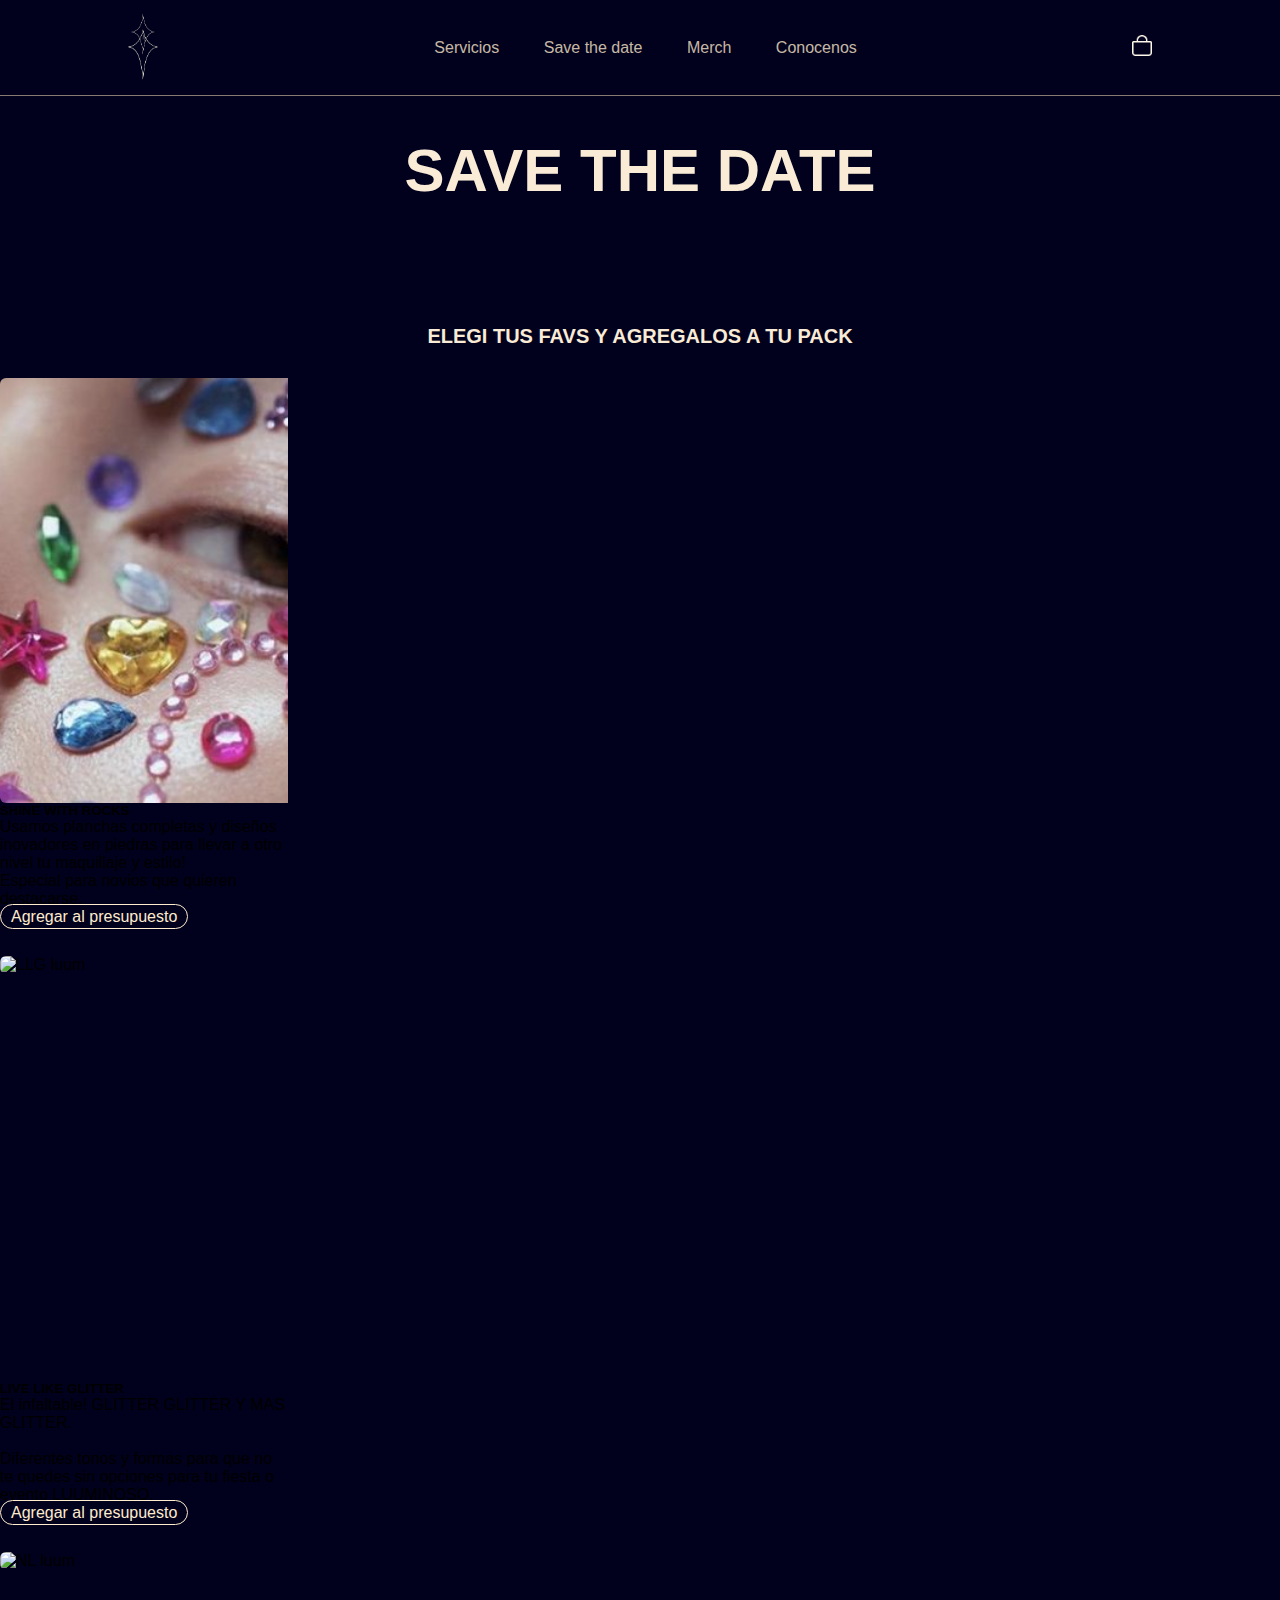
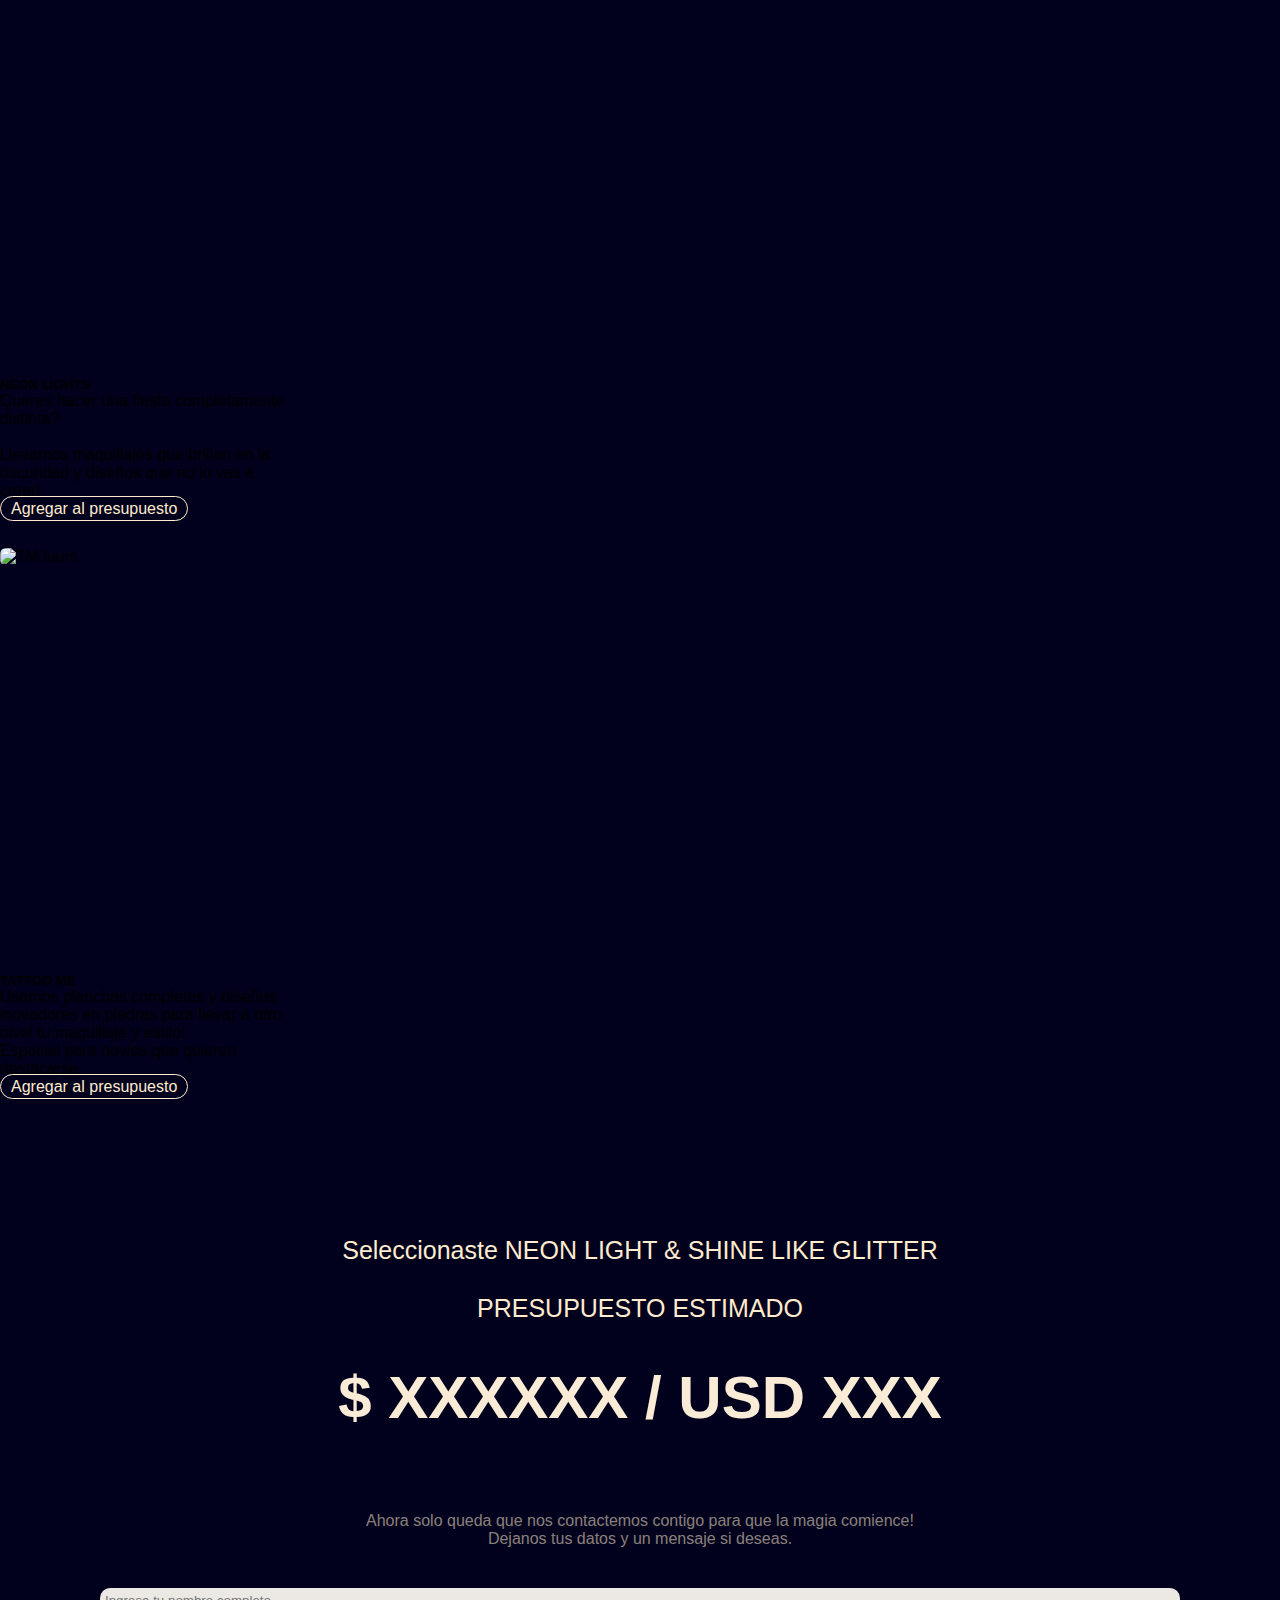
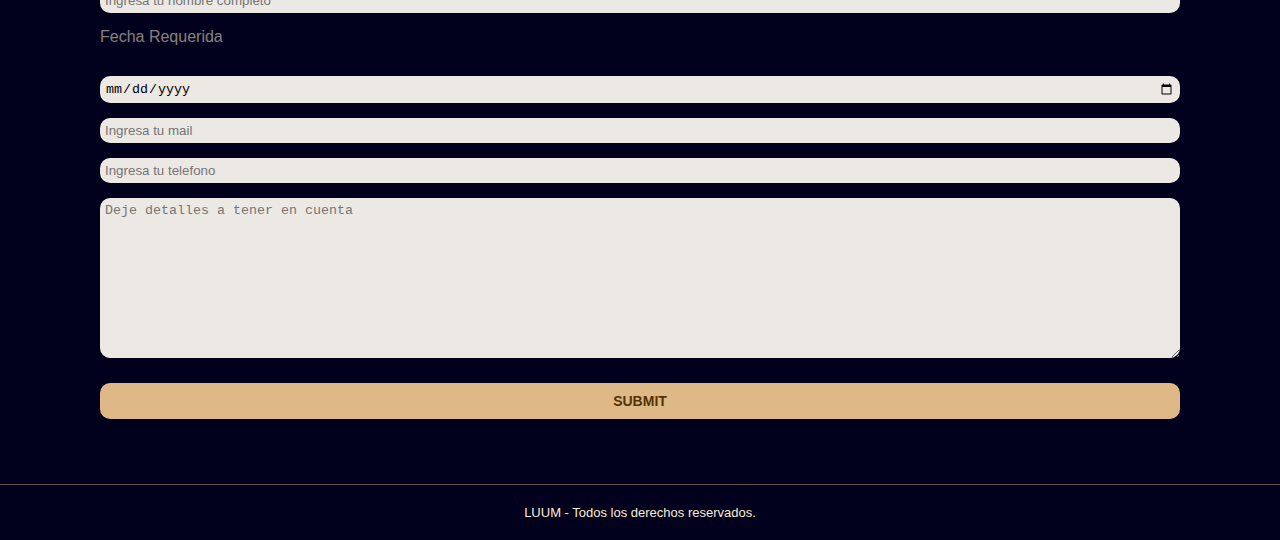
==== html/savethedate.html @ 1f5cb439 "2da preentrega-agustina-luque 02" ====
<!DOCTYPE html>
<html lang="en">
<head>
    <meta charset="UTF-8">
    <meta name="viewport" content="width=device-width, initial-scale=1.0">
    <title>SAVE THE DATE</title>
    <link href="https://cdn.jsdelivr.net/npm/bootstrap@5.3.2/dist/css/bootstrap.min.css" rel="stylesheet" integrity="sha384-T3c6CoIi6uLrA9TneNEoa7RxnatzjcDSCmG1MXxSR1GAsXEV/Dwwykc2MPK8M2HN" crossorigin="anonymous">
    <link rel="stylesheet" href="../css/style.css">
</head>
<body class="container-fluid">
  <header class="header">
    <div class="logo">
      <a href="../index.html"><img src="../img/logo.png" alt="Logo LUMM"></a>
    </div>
    <nav>
      <ul class="nav-links">
        <li><a href="../html/servicios.html">Servicios</a></li>
        <li><a href="../html/savethedate.html">Save the date</a></li>
        <li><a href="../html/merch.html">Merch</a></li>
        <li><a href="../html/conocenos.html">Conocenos</a></li>
      </ul>            
    </nav>
    <a class="btn" href="#"><button><img class="bag" src="../img/bag-w.png" alt="Bolsa de compras"></button></a>
  </header>

  <main>
    <h1 class="titulo">SAVE THE DATE</h1>
    <h2 class="subTitulo middle">ELEGI TUS FAVS Y AGREGALOS A TU PACK</h2>

    <div class="contenedorCards">
      <div class="container">
        <div class="row">

          <div class="col-md-6 col-lg-6 col-sm-12 col-xl-4 col-xxl-3">
            <div class="card card_product" style="width: 18rem;">
              <div class="imagen_card">
                <img class="imgMerchyServicio" src="../img/shinewithrocks.png" alt="SWR luum">
              </div>
              <div class="card-body">
                <h5 class="tituloCard">SHINE WITH ROCKS</h5>
                <p class="card-text">Usamos planchas completas y diseños inovadores en piedras para llevar a otro nivel tu maquillaje y estilo! <br> Especial para novios que quieren destacarse.</p>
                <a href="#" class="btn btn-primary btnCard">Agregar al presupuesto</a>
              </div>
            </div>
          </div>

          <div class="col-md-6 col-lg-6 col-sm-12 col-xl-4 col-xxl-3">
            <div class="card card_product" style="width: 18rem;">
              <div class="imagen_card">
                <img class="imgMerchyServicio" src="../img/liveLikeGlitter.png" alt="LLG luum">
              </div>
              <div class="card-body">
                <h5 class="tituloCard">LIVE LIKE GLITTER</h5>
                <p class="card-text">El infaltable! GLITTER GLITTER Y MAS GLITTER. <br><br> Diferentes tonos y formas para que no te quedes sin opciones para tu fiesta o evento LUUMINOSO.</p>
                <a href="#" class="btn btn-primary btnCard">Agregar al presupuesto</a>
              </div>
            </div>
          </div>

          <div class="col-md-6 col-lg-6 col-sm-12 col-xl-4 col-xxl-3">

            <div class="card card_product" style="width: 18rem;">
              <div class="imagen_card">
                <img class="imgMerchyServicio" src="../img/neonLights.png" alt="NL luum">
              </div>
              <div class="card-body">
                <h5 class="tituloCard">NEON LIGHTS</h5>
                <p class="card-text">Queres hacer una fiesta completamente distinta? <br><br> Llevamos maquillajes que brillan en la oscuridad y diseños que no lo vas a creer!</p>
                <a href="#" class="btn btn-primary btnCard">Agregar al presupuesto</a>
              </div>
            </div>
          </div>

          <div class="col-md-6 col-lg-6 col-sm-12 col-xl-4 col-xxl-3">
            <div class="card card_product" style="width: 18rem;">
              <div class="imagen_card">
                <img class="imgMerchyServicio" src="../img/tattooMe.png" alt="TM luum">
              </div>
              <div class="card-body">
                <h5 class="tituloCard">TATTOO ME</h5>
                <p class="card-text">Usamos planchas completas y diseños inovadores en piedras para llevar a otro nivel tu maquillaje y estilo! <br> Especial para novios que quieren destacarse.</p>
                <a href="#" class="btn btn-primary btnCard">Agregar al presupuesto</a>
              </div>
            </div>
          </div>
        </div>
      </div>
    </div>

    <div class="border">
    <h2 class="subTituloNormal">Seleccionaste NEON LIGHT & SHINE LIKE GLITTER<br><br>PRESUPUESTO ESTIMADO</h2>
    <p class="Precio">$ XXXXXX / USD XXX</p>
    </div>       
     
        
    <form class="form">
      <p class="texto middle">Ahora solo queda que nos contactemos contigo para que la magia comience!<br>Dejanos tus datos y un mensaje si deseas.</p>

      <div class="inputGroup">
        <input type="text" id="nombrecompleto" placeholder="Ingresa tu nombre completo">
        <label for="fecharequerida" class="texto">Fecha Requerida</label>
        <input type="date" name="fecharequerida" id="fecharequerida">
        <input type="email" name="mail" id="mail" placeholder="Ingresa tu mail">
        <input type="number" name="telefono" id="telefono" placeholder="Ingresa tu telefono">
        <textarea name="" id="" cols="30" rows="10" placeholder="Deje detalles a tener en cuenta"></textarea>
        <input class="btnForm" type="submit">
      </div>
      
    </form>
  </main>

  <footer class="footer">
    <p> LUUM - Todos los derechos reservados. </p>
  </footer>
  
  <script src="https://cdn.jsdelivr.net/npm/bootstrap@5.3.2/dist/js/bootstrap.bundle.min.js" integrity="sha384-C6RzsynM9kWDrMNeT87bh95OGNyZPhcTNXj1NW7RuBCsyN/o0jlpcV8Qyq46cDfL" crossorigin="anonymous"></script>
</body>
</html>
---- css/style.css ----
* {
  margin: 0;
  padding: 0;
}

@import url("https://fonts.googleapis.com/css2?family=Quicksand:wght@300&display=swap");




/* BODY */
body {
  background-color: rgb(1, 1, 29);
  font-family: "Quicksand", sans-serif;
}




/* HEADER */
.header {
  background-color: rgb(1, 1, 29);
  display: flex;
  justify-content: space-between;
  align-items: center;
  height: 85px;
  padding: 5px 10%;
  border-bottom: 1px solid rgba(211, 189, 158, 0.644);
}
.logo {
  cursor: pointer;
}
.logo img {
  height: 70px;
  width: auto;
  transition: all 0.3s;
}
.logo img:hover {
  transform: scale(1.2);
}
.header .nav-links {
  list-style: none;
}
.header .nav-links li {
  display: inline-block;
  padding: 0 20px;
}
.header .nav-links li:hover {
  transform: scale(1.1);
}
.header .nav-links a {
  font-size: 700;
  color: rgba(255, 235, 205, 0.795);
  text-decoration: none;
}

.header .nav-links li a:hover {
  color: rgba(207, 176, 133, 0.76);
}
.bag {
  width: 20px;
  cursor: pointer;
  transition: all 0.3s;
}
.btn button {
  margin-left: auto;
  font-weight: 700;
  background-color: rgb(1, 1, 29);
  border: none;
  border-radius: 50px;
  cursor: pointer;
  transition: all 0.3s ease 0s;
}

.btn button:hover {
  transform: scale(1.5, 1.5);
}




/* FOOTER */
.footer {
  color: blanchedalmond;
  font-weight: lighter;
  text-align: center;
  font-size: small;
  margin-top: 50px;
  padding: 20px;
  border-top: 1px solid rgba(148, 132, 110, 0.644);
}




/* TEXTOS */
.titulo {
  font-size: 60px;
  color: antiquewhite;
  text-align: center;
  font-weight: bold;
  font-family: Helvetica;
  margin-bottom: 120px;
  margin-top: 40px;
}
.subTitulo {
  font-size: 20px;
  color: antiquewhite;
  text-align: left;
  font-weight: bold;
  font-family: Helvetica;
  margin-bottom: 10px;
}
.texto {
  color: rgba(255, 235, 205, 0.554);
  margin-bottom: 30px;
}




/* CARDS */
.contenedorCards {
  display: flex;
  justify-content: space-between;
  margin-top: 30px;
}
.cart {
  width: 20px;
}
.tituloCard {
  font-weight: bold;
}
.btnCard {
  background-color: rgb(1, 1, 29);
  color: blanchedalmond;
  font-weight: lighter;
  border: 1px solid blanchedalmond;
  border-radius: 30px;
  margin-top: 20px;
  padding: 3px 10px;
  text-align: center;
}
.btnCard:hover {
  background-color: rgb(224, 195, 151);
  color: rgb(1, 1, 29);
  font-weight: bold;
}

.imgMerchyServicio {
  border-radius: 6px;
  height: 100%;
}




/* form */
.form {
  margin-top: 60px;
  margin-left: 100px;
  margin-right: 100px;
}
.inputGroup {
  display: flex;
  flex-direction: column;
  margin-top: 40px;
  margin-bottom: 40px;
}
input,
textarea {
  background-color: rgb(236, 233, 228);
  margin-bottom: 15px;
  border: 0;
  border-radius: 10px;
  padding: 5px;
}
.btnForm {
  background-color: burlywood;
  color: rgb(85, 50, 3);
  padding: 10px 20px;
  border-radius: 10px;
  font-size: 14px;
  font-weight: bold;
  text-transform: uppercase;
  cursor: pointer;
  margin-top: 10px;
}
.btnForm:hover {
  background-color: rgb(200, 146, 76);
}




/* BTN */
.btn {
  text-decoration: none;
  color: blanchedalmond;
  font-weight: normal;
}
.btn:hover {
  color: rgb(1, 1, 19);
  font-weight: bold;
}

.btnHover {
  background-color: rgb(1, 1, 29);
  color: bisque;
  font-weight: lighter;
  border: 2px solid blanchedalmond;
  border-radius: 30px;
  text-align: center;
  margin: 10px;
  padding: auto;
  display: center;
}
.btnHover:hover {
  background-color: rgb(207, 179, 136);
  color: rgb(1, 1, 29);
  font-weight: normal;
}




/* PAGINA HOME */
.imgHome {
  height: 500px;
}




/* PAGINA SERVICIOS */
.contenedorColumna {
  columns: 2;
  margin-bottom: 80px;
}
.servicios {
  margin-top: 80px;
}




/* PAGINA SAVE THE DATE */
.middle {
  text-align: center;
}
.subTituloNormal {
  font-size: 25px;
  color: blanchedalmond;
  text-align: center;
  font-weight: normal;
  margin-top: 100px;
  margin-bottom: 10px;
}
.Precio{
  font-size: 60px;
  color: antiquewhite;
  text-align: center;
  font-weight: bold;
  font-family: Helvetica;
  margin-top: 40px;
  margin-bottom: 80px;
}
.videoConocenos {
  margin-top: 100px;
  margin-bottom: 90px;
}
.border{
  margin: 110px;
  margin-bottom: 30px;
  padding: auto;
  border-radius: 24px;
}


/* MERCH */
.tituloMerch {
  font-size: 40px;
  color: antiquewhite;
  text-align: left;
  font-family: Helvetica;
  font-weight: normal;
  
}
.textoMerch {
  color: rgba(255, 235, 205, 0.554);
  margin-bottom: 30px;
}
.TituloBs{
  font-size: 20px;
  color: antiquewhite;
  text-align: left;
  font-weight: normal;
  font-family: Helvetica;
  margin-bottom: 10px;
  margin-top: 120px;
}




/* PAGINA CONOCENOS */
.textoConocenos {
  color: rgba(255, 235, 205, 0.554);
  margin-bottom: 5px;
}
.BtnStd{
  background-color: rgb(1, 1, 29);
  color: bisque;
  font-weight: lighter;
  border: 2px solid blanchedalmond;
  border-radius: 30px;
  text-align: center;
  margin: 5px;
  padding: auto;
  display: center;
}
.BtnStd:hover {
  background-color: rgb(207, 179, 136);
  color: rgb(1, 1, 29);
  font-weight: normal;
}
.VideoConocenos{
  margin-bottom: 110px;
}



/**** RESPONSIVE stuff ******/

.container {
  width: 100%;
}

.hero-img {
  width: 100% !important;
}

.img-hero2 {
  width: 100% !important;
}

.img-hero3 {
  width: 100% !important;
}

/* tablet: 768px to 1023 */

@media (min-width: 0px) and (max-width: 576px) {
  .hero-img {
    display: none;
  }
}

@media (min-width: 577px) and (max-width: 768px) {
  .hero-img {
    display: none;
  }
}

@media (min-width: 769px) {
  .hero-img-mobile {
    display: none;
  }
}

@media (max-width: 1023px) {
  .header {
    height: auto;
    flex-direction: column;
    text-align: center;
  }
}

.bordex {
    border: solid 5px red;
}

.imagen_card{
    height: 425px;
    overflow: hidden;
}

.card_product {
    margin-bottom: 30px;
}
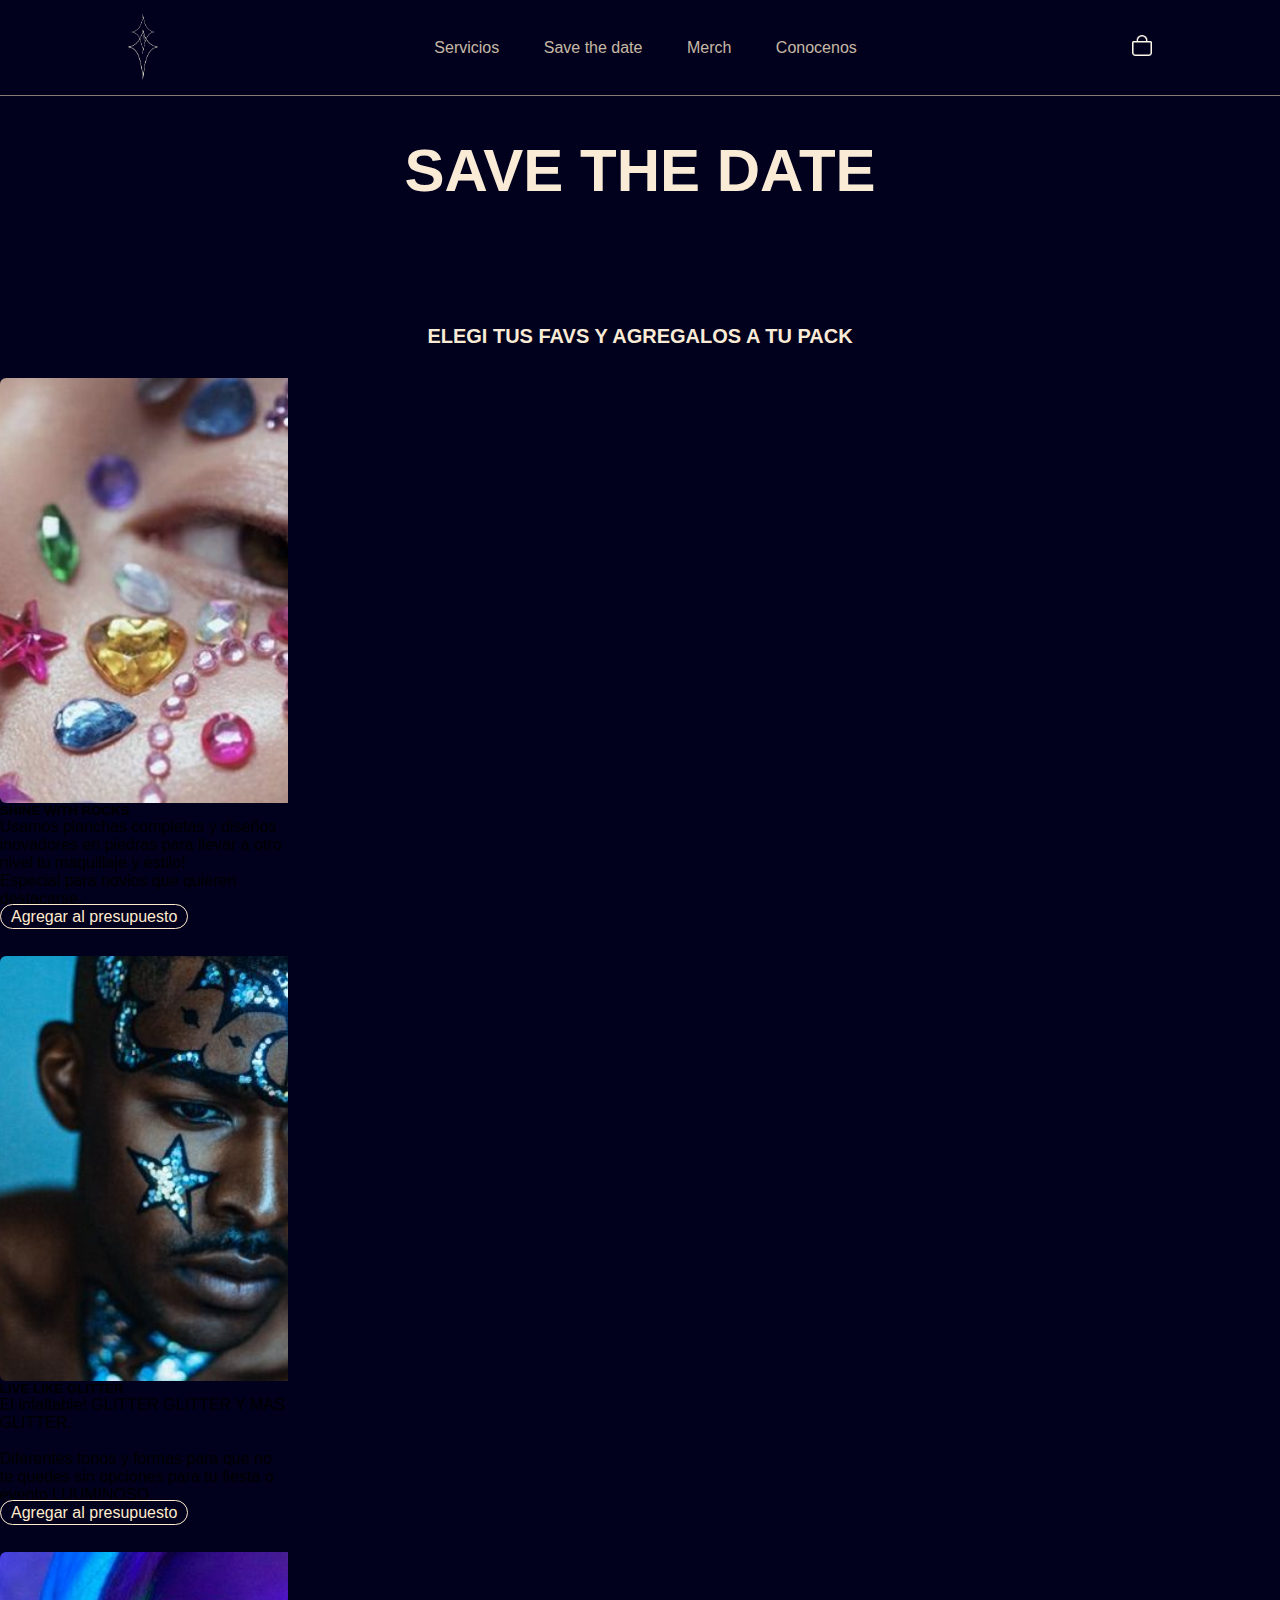
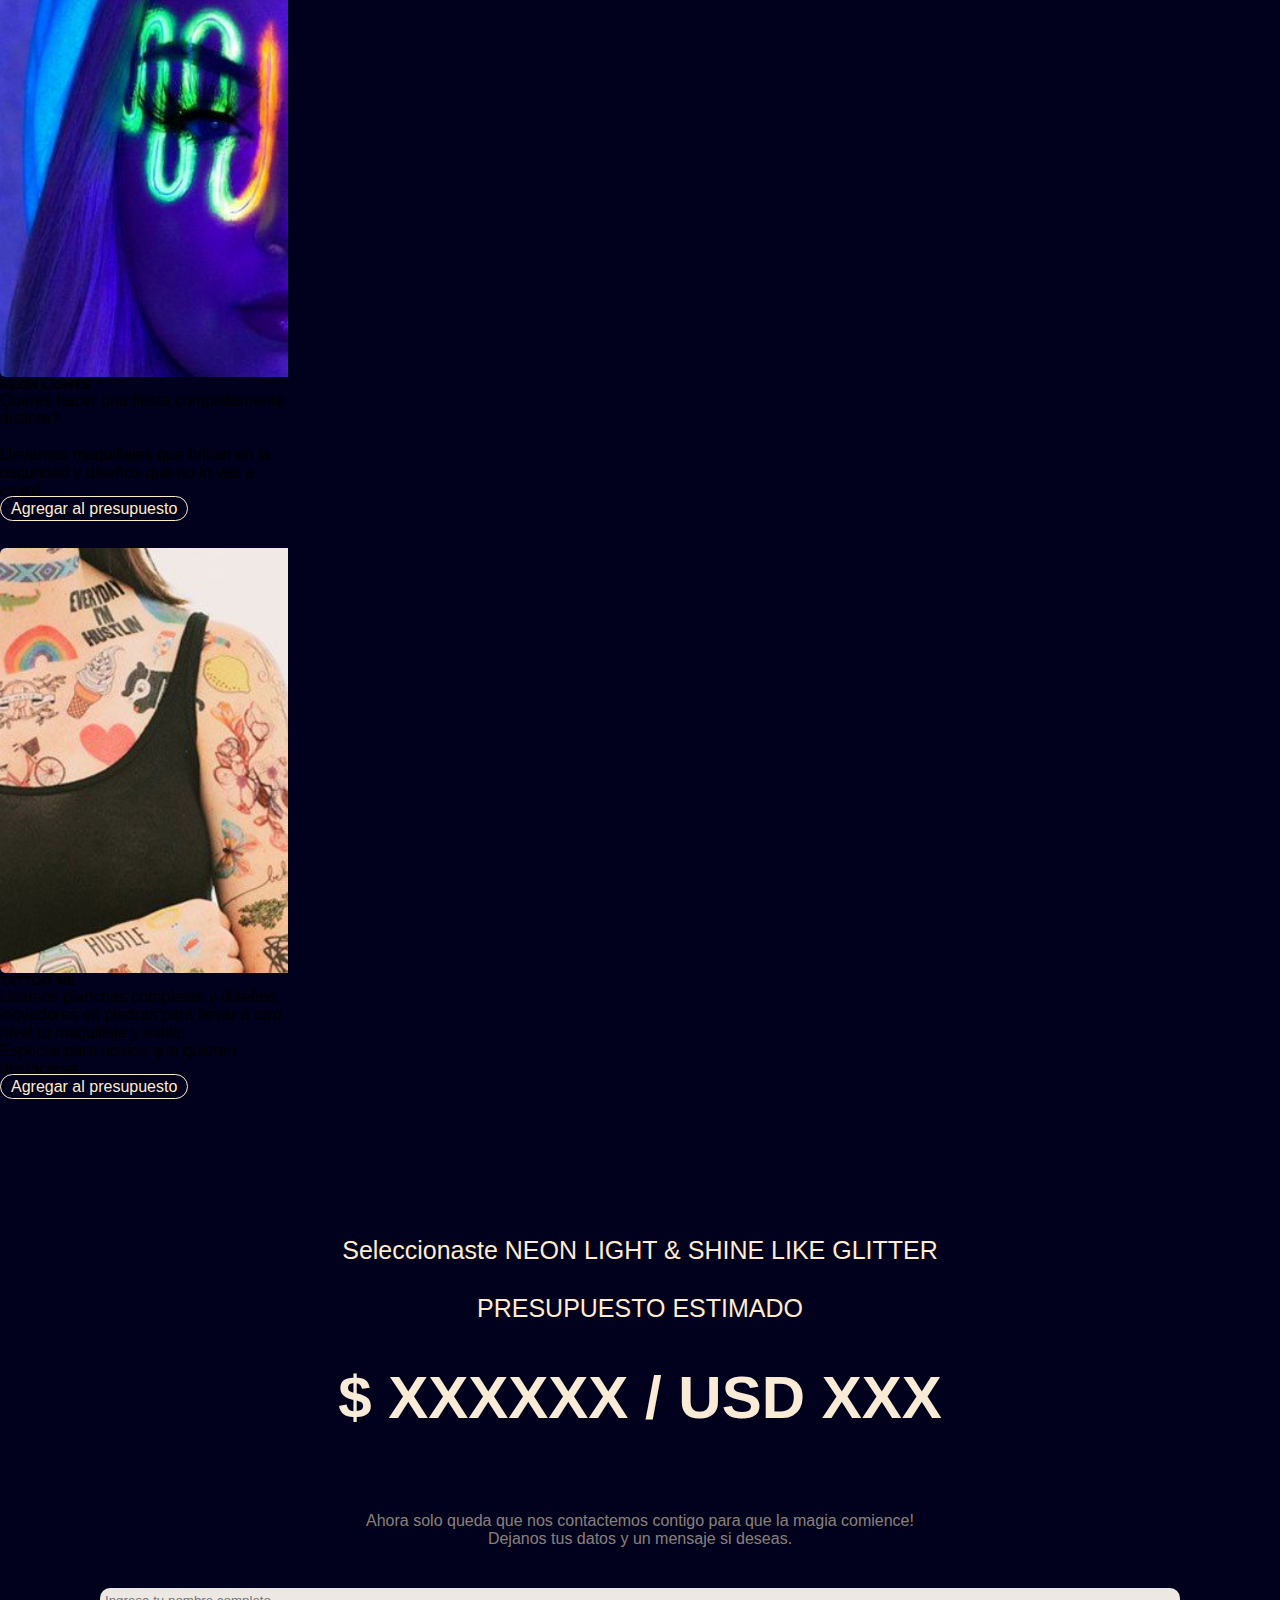
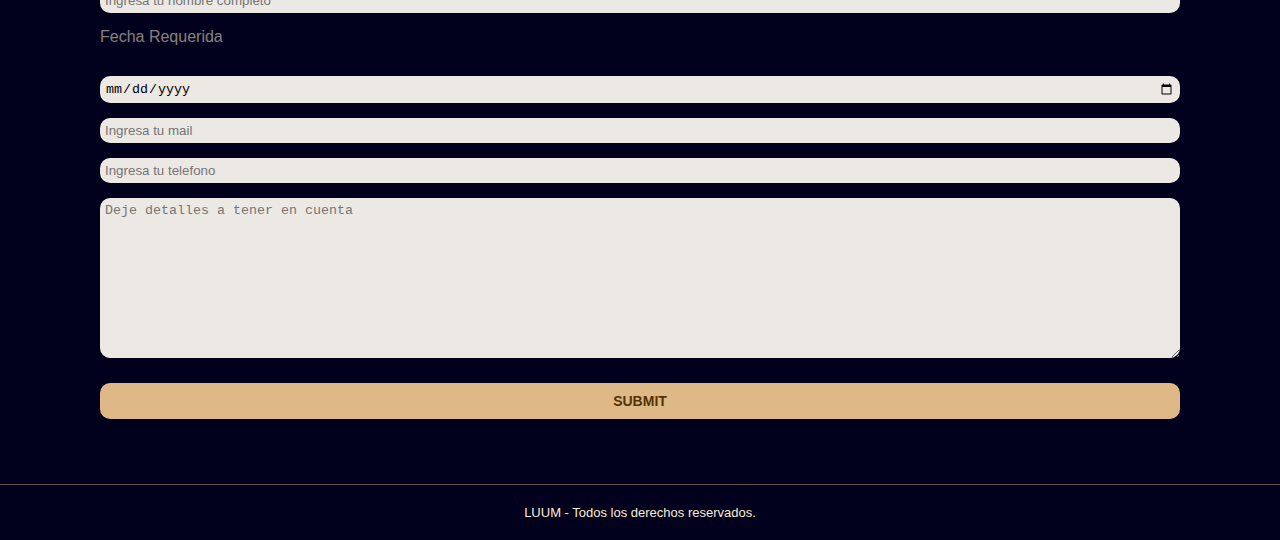
==== commit 182624b9: "2da preentrega-agustina-luque 07" ====
--- a/html/savethedate.html
+++ b/html/savethedate.html
@@ -47,7 +47,7 @@
           <div class="col-md-6 col-lg-6 col-sm-12 col-xl-4 col-xxl-3">
             <div class="card card_product" style="width: 18rem;">
               <div class="imagen_card">
-                <img class="imgMerchyServicio" src="../img/liveLikeGlitter.png" alt="LLG luum">
+                <img class="imgMerchyServicio" src="../img/livelikeglitter.png" alt="LLG luum">
               </div>
               <div class="card-body">
                 <h5 class="tituloCard">LIVE LIKE GLITTER</h5>
@@ -61,7 +61,7 @@
 
             <div class="card card_product" style="width: 18rem;">
               <div class="imagen_card">
-                <img class="imgMerchyServicio" src="../img/neonLights.png" alt="NL luum">
+                <img class="imgMerchyServicio" src="../img/neonlights.png" alt="NL luum">
               </div>
               <div class="card-body">
                 <h5 class="tituloCard">NEON LIGHTS</h5>
@@ -74,7 +74,7 @@
           <div class="col-md-6 col-lg-6 col-sm-12 col-xl-4 col-xxl-3">
             <div class="card card_product" style="width: 18rem;">
               <div class="imagen_card">
-                <img class="imgMerchyServicio" src="../img/tattooMe.png" alt="TM luum">
+                <img class="imgMerchyServicio" src="../img/tattoome.png" alt="TM luum">
               </div>
               <div class="card-body">
                 <h5 class="tituloCard">TATTOO ME</h5>
